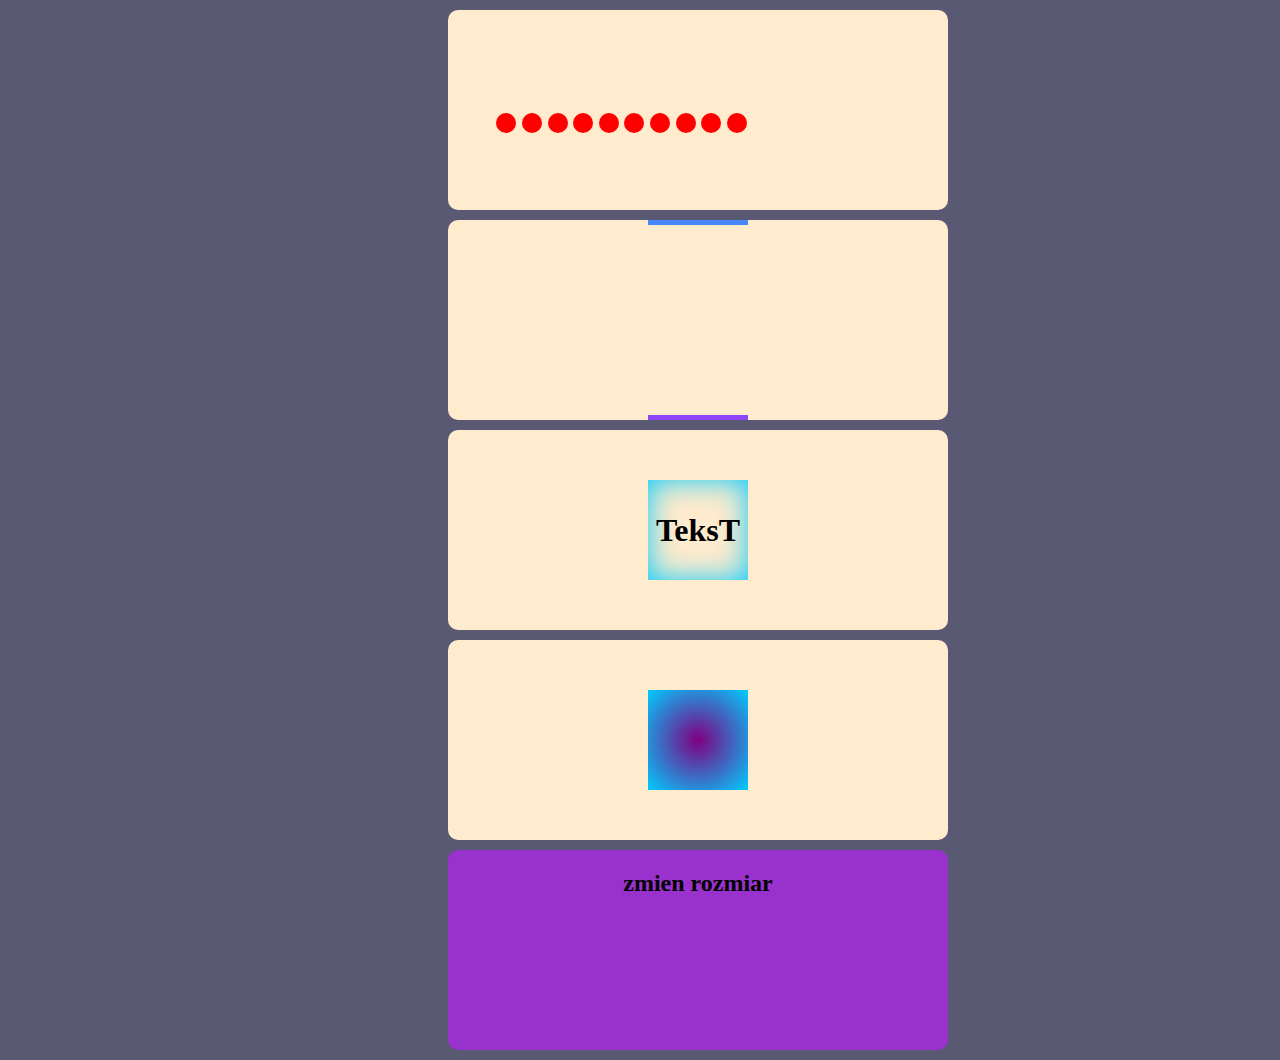
==== index.html @ 09cd438a "1.3" ====
<!DOCTYPE html>
<html lang="pl">
<head>
    <meta charset="UTF-8">
    <meta name="viewport" content="width=device-width, initial-scale=1.0">
    <title>Document</title>
    <link rel="stylesheet" href="style.css">
</head>
<body onload="punkty()">
    
    <div class="div" id="fala"></div>

    <div class="div" id="rama">
        <div id="kolor"></div>
        <div id="wnetrze"></div>
    </div>

    <div class="div">
        <div id="zaznaczenie">
            <h1>TeksT</h1>
        </div>
    </div>

    <div class="div">
        <div id="swiec"></div>
    </div>

    <div class="div" id="media">
        <h2>zmien rozmiar</h2>
    </div>

    <script src="app.js"></script>
</body>
</html>
---- style.css ----
body{
    margin: 0px;
    background-color: #595974;
    overflow-y: scroll;
}

/* styl komórek */
.div{
    background-color: blanchedalmond;
    height: 200px;
    width: 500px;
    display: flex;
    flex-direction: row;
    justify-content: center;
    margin: 10px 35%;
    border-radius: 10px;
}

/* kropki stylu (reszta w app.js) */
.falaa{
    width: 20px;
    height: 20px;
    background-color: red;
    margin: 0px 3.5px ;
    border-radius: 100%;
}

@keyframes falanga {
    0%{background-color:red; top:12.5%;}
    50%{background-color:blue; top:7%;}
    100%{background-color:red; top:12.5%;}
}

/* kolorowa ramka */
#rama{
    overflow: hidden;
    align-items: center;
}

#kolor{
    background: linear-gradient(#00ccff, #d500f9);
    width: 100px;
    height: 600px;
    animation: rot 4s linear infinite;
    inset: 5px;
}

#wnetrze{
    position: absolute;
    background-color: blanchedalmond;
    height: 190px;
    width: 490px;   
    border-radius: 10px;
}

@keyframes rot {
    from{rotate: 0deg;}
    to{rotate: 360deg;}
}

/* zaznaczenie opcji */
#zaznaczenie{
    display: flex;
    width: 100px;
    height: 100px;
    margin-top: 50px;
    box-shadow: 0px 0px 30px #00ccff inset;
    align-items: center;
    justify-content: center;
}

/* podswietlanie tła wokół opcji */
#swiec{
    width: 100px;
    height: 100px;
    margin-top: 50px;
    animation: rozz 3s linear infinite;
    background:radial-gradient(purple, #00ccff)
}

@keyframes rozz{
    0%{box-shadow: 0px 0px 5px #d500f9;}
    50%{box-shadow: 0px 0px 30px #d500f9;}
    100%{box-shadow: 0px 0px 5px #d500f9;}
}

@media screen and (max-width:2000px) {
    #media{background-color: aquamarine;}
}
@media screen and (max-width:1750px){
    #media{background-color: crimson;}
}
@media screen and (max-width:1500px){
    #media{background-color: darkorchid;}
}
@media screen and (max-width:1250px){
    #media{background-color: crimson;}
}
@media screen and (max-width:1000px){
    #media{background-color: aquamarine;}
}
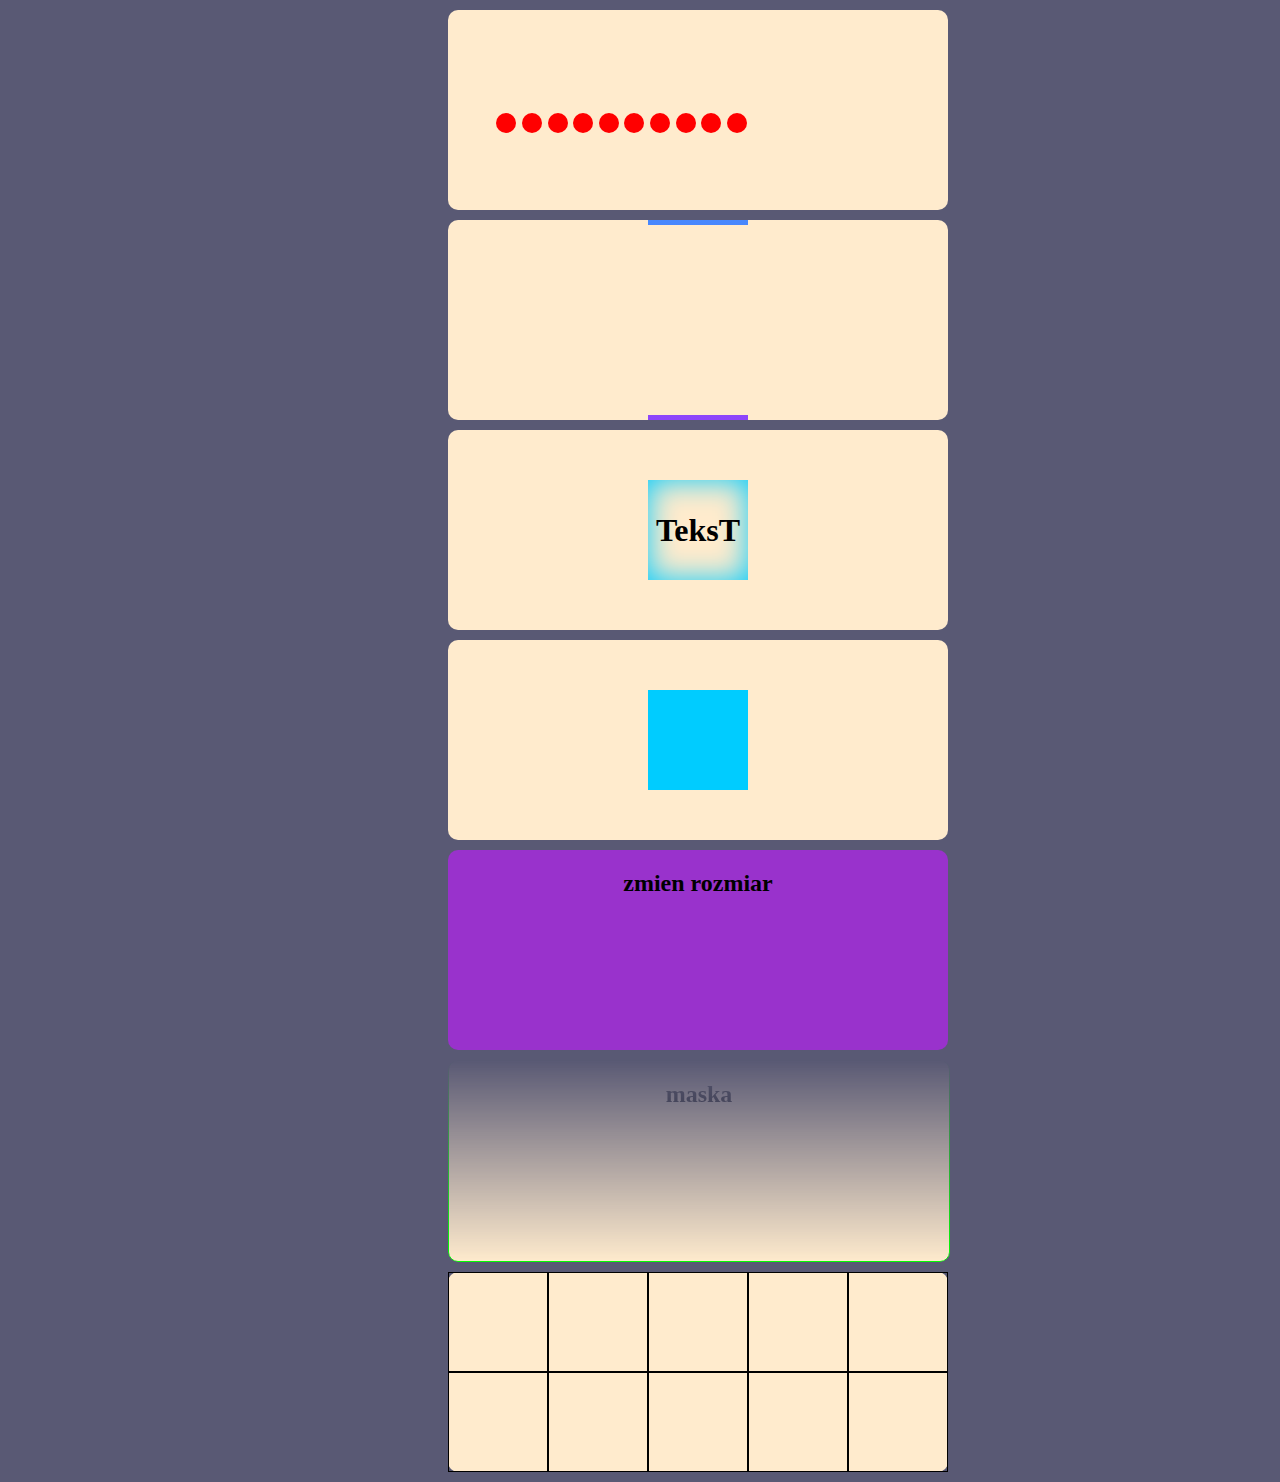
==== commit f5ae62b0: "1.4" ====
--- a/index.html
+++ b/index.html
@@ -29,6 +29,23 @@
         <h2>zmien rozmiar</h2>
     </div>
 
+    <div class="div" id="maska">
+        <h2>maska</h2>
+    </div>
+
+    <div class="div" id="cursor">
+        <div class="kursory" id="grab"></div>
+        <div class="kursory" id="grabbing"></div>
+        <div class="kursory" id="move"></div>
+        <div class="kursory" id="none"></div>
+        <div class="kursory" id="pointer"></div>
+        <div class="kursory" id="progress"></div>
+        <div class="kursory" id="wait"></div>
+        <div class="kursory" id="crosshair"></div>
+        <div class="kursory" id="zoom_in"></div>
+        <div class="kursory" id="zoom_out"></div>
+    </div>
+
     <script src="app.js"></script>
 </body>
 </html>--- a/style.css
+++ b/style.css
@@ -75,15 +75,16 @@
     height: 100px;
     margin-top: 50px;
     animation: rozz 3s linear infinite;
-    background:radial-gradient(purple, #00ccff)
+    background:#00ccff;
 }
 
 @keyframes rozz{
-    0%{box-shadow: 0px 0px 5px #d500f9;}
-    50%{box-shadow: 0px 0px 30px #d500f9;}
-    100%{box-shadow: 0px 0px 5px #d500f9;}
+    0%{box-shadow: 0px 0px 5px #f90000;}
+    50%{box-shadow: 0px 0px 40px #f90000;}
+    100%{box-shadow: 0px 0px 5px #f90000;}
 }
 
+/* @media(5 pole) */
 @media screen and (max-width:2000px) {
     #media{background-color: aquamarine;}
 }
@@ -98,4 +99,55 @@
 }
 @media screen and (max-width:1000px){
     #media{background-color: aquamarine;}
+}
+
+/* maska */
+#maska{
+    background-image: url(https://c4.wallpaperflare.com/wallpaper/108/140/869/digital-digital-art-artwork-fantasy-art-drawing-hd-wallpaper-thumb.jpg);
+    mask-image: linear-gradient(transparent, white);
+    border: 1px solid lime;
+}
+
+/* kursor */
+#cursor{
+    display: flex;
+    flex-direction: row;
+    flex-wrap: wrap;
+}
+
+.kursory{
+    height: 98px;
+    width: 98px;
+    border: 1px solid black;
+}
+
+#grab{
+    cursor: grab;
+}
+#move{
+    cursor:move
+}
+#none{
+    cursor: none;
+}
+#pointer{
+    cursor: pointer;
+}
+#progress{
+    cursor: progress;
+}
+#grabbing{
+    cursor: grabbing;
+}
+#wait{
+    cursor: wait;
+}
+#crosshair{
+    cursor: crosshair;
+}
+#zoom_in{
+    cursor: zoom-in;
+}
+#zoom_out{
+    cursor: zoom-out;
 }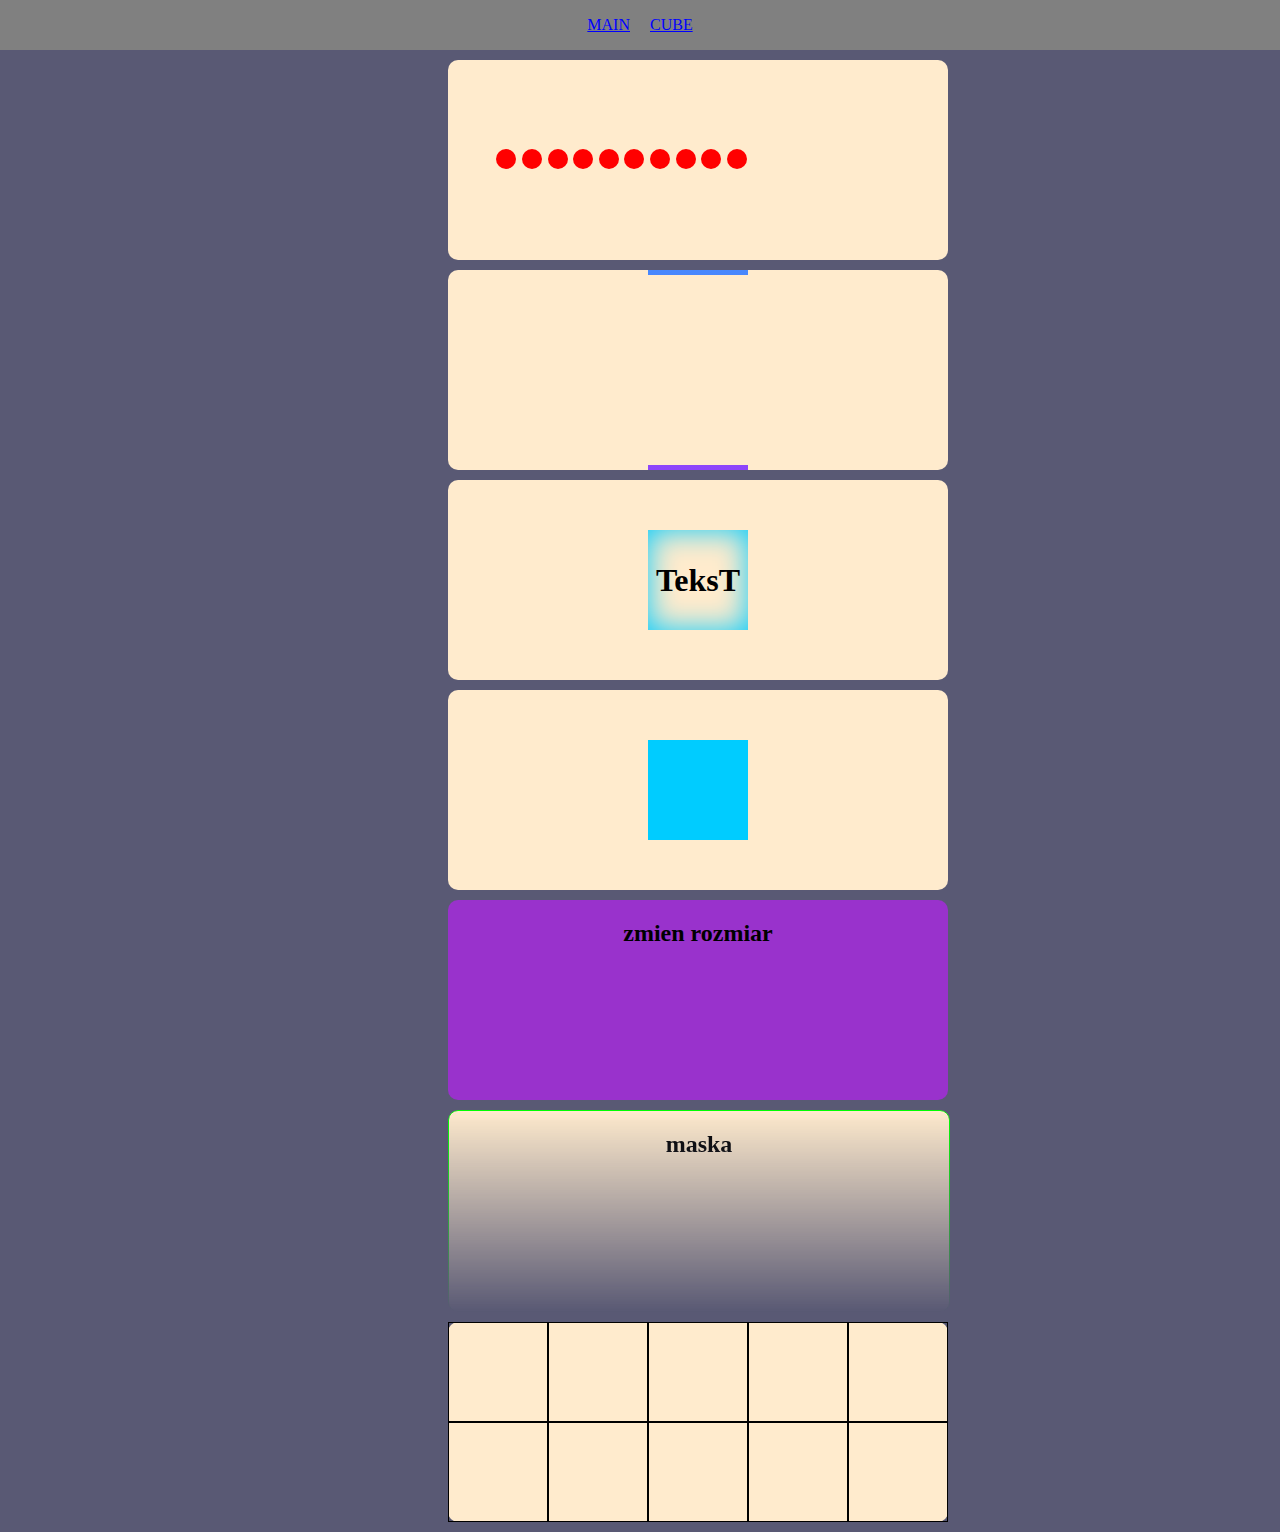
==== commit 5b1c6db0: "1.5" ====
--- a/index.html
+++ b/index.html
@@ -3,11 +3,16 @@
 <head>
     <meta charset="UTF-8">
     <meta name="viewport" content="width=device-width, initial-scale=1.0">
-    <title>Document</title>
+    <title>STYLE</title>
     <link rel="stylesheet" href="style.css">
 </head>
 <body onload="punkty()">
-    
+
+    <div style="width: 100%; height: 50px; background-color: gray;display: flex; align-items: center; justify-content: center; gap: 20px;">
+        <a href="index.html">MAIN</a>
+        <a href="ind2.html">CUBE</a>
+    </div>
+
     <div class="div" id="fala"></div>
 
     <div class="div" id="rama">
--- a/style.css
+++ b/style.css
@@ -26,9 +26,9 @@
 }
 
 @keyframes falanga {
-    0%{background-color:red; top:12.5%;}
-    50%{background-color:blue; top:7%;}
-    100%{background-color:red; top:12.5%;}
+    0%{background-color:red; top:16.5%;}
+    50%{background-color:blue; top:11%;}
+    100%{background-color:red; top:16.5%;}
 }
 
 /* kolorowa ramka */
@@ -104,7 +104,7 @@
 /* maska */
 #maska{
     background-image: url(https://c4.wallpaperflare.com/wallpaper/108/140/869/digital-digital-art-artwork-fantasy-art-drawing-hd-wallpaper-thumb.jpg);
-    mask-image: linear-gradient(transparent, white);
+    mask-image: linear-gradient(white, transparent);
     border: 1px solid lime;
 }
 
@@ -150,4 +150,12 @@
 }
 #zoom_out{
     cursor: zoom-out;
+}
+
+/* odnośniki */
+a:hover{
+    color: orange;
+}
+a{
+    color: blue;
 }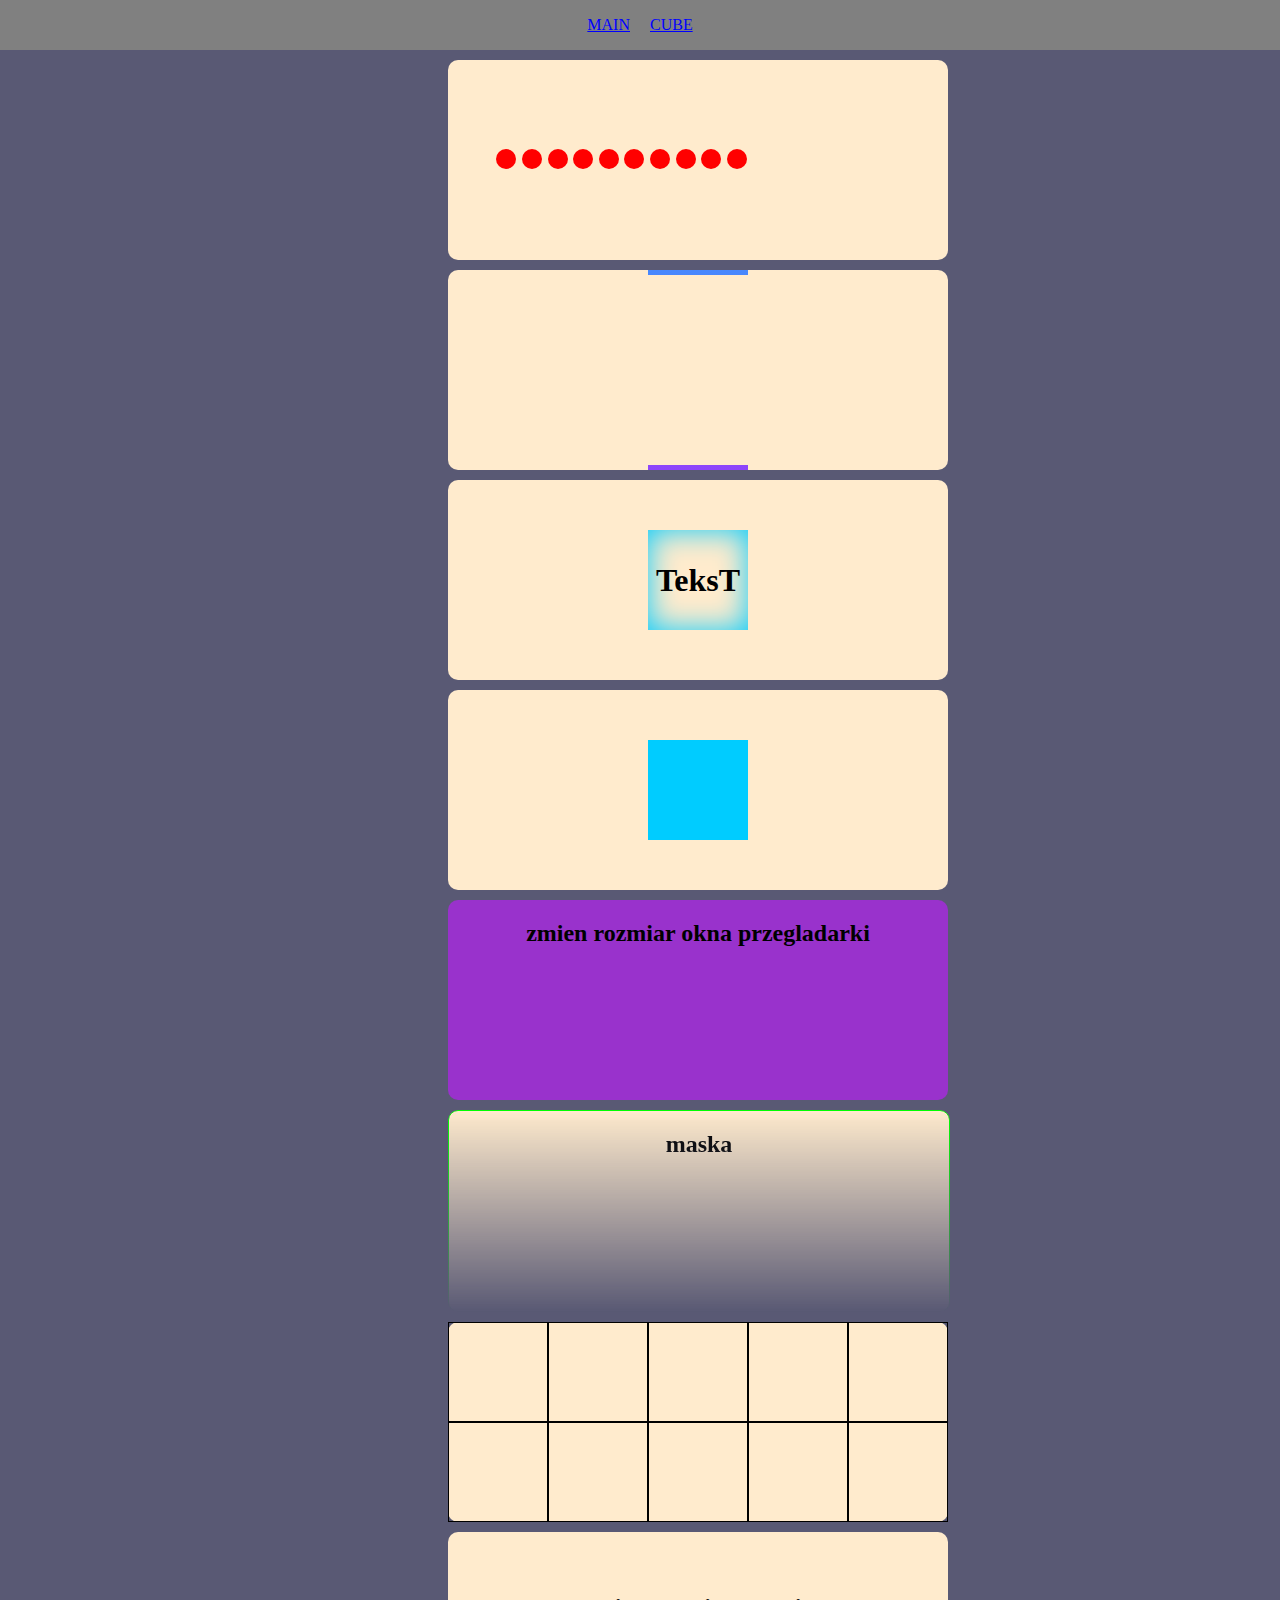
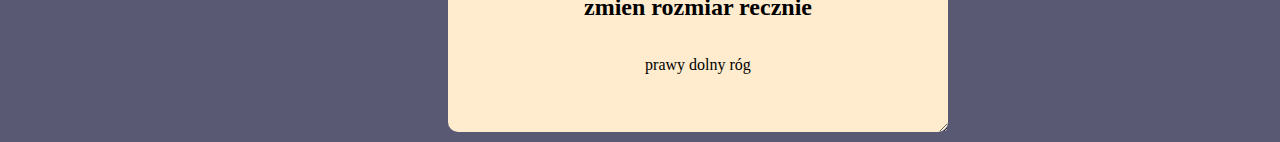
==== commit 534a3c99: "1.7" ====
--- a/index.html
+++ b/index.html
@@ -31,7 +31,7 @@
     </div>
 
     <div class="div" id="media">
-        <h2>zmien rozmiar</h2>
+        <h2>zmien rozmiar okna przegladarki</h2>
     </div>
 
     <div class="div" id="maska">
@@ -51,6 +51,11 @@
         <div class="kursory" id="zoom_out"></div>
     </div>
 
+    <div class="div" id="ress">
+        <h2>zmien rozmiar recznie</h2>
+        <p>prawy dolny róg</p>
+    </div>
+
     <script src="app.js"></script>
 </body>
 </html>--- a/style.css
+++ b/style.css
@@ -158,4 +158,13 @@
 }
 a{
     color: blue;
+}
+
+/* resize */
+#ress{
+    resize: both;
+    overflow: auto;
+    flex-direction: column;
+    text-align: center;
+    justify-content: center;
 }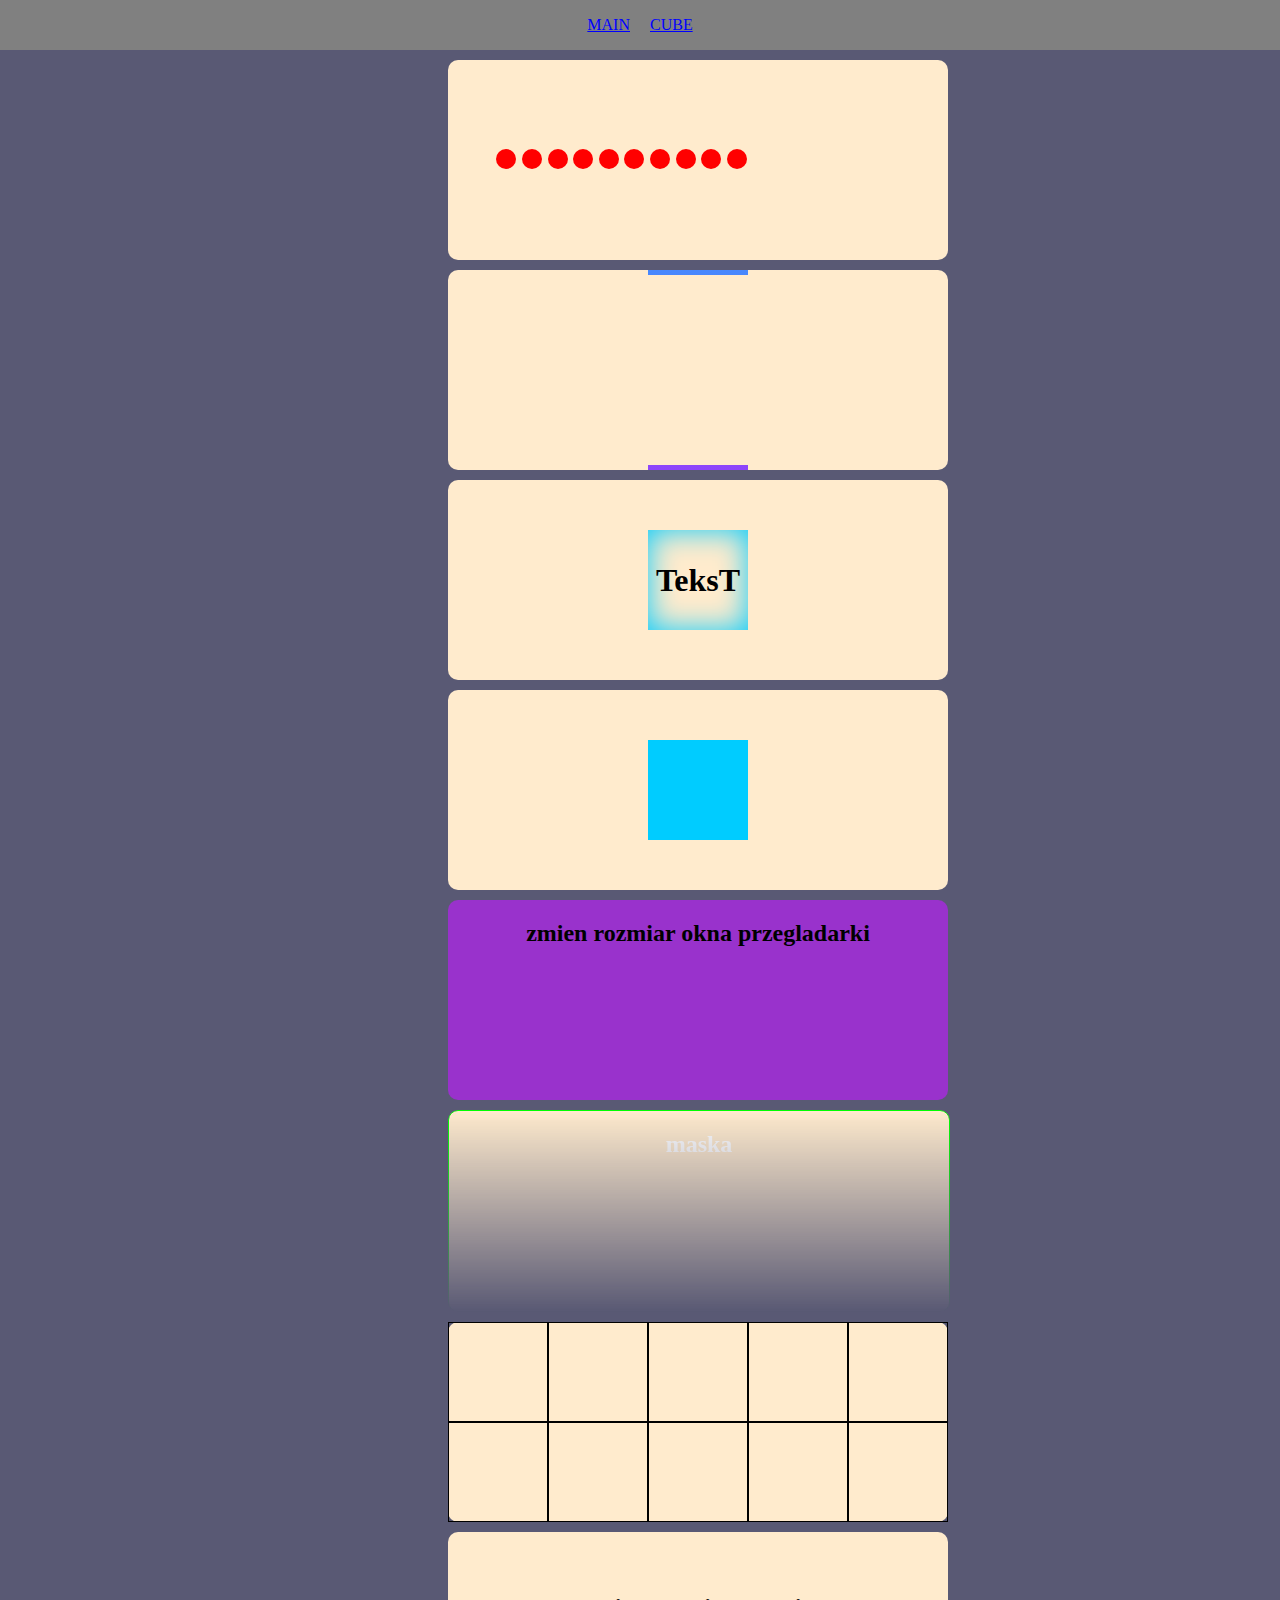
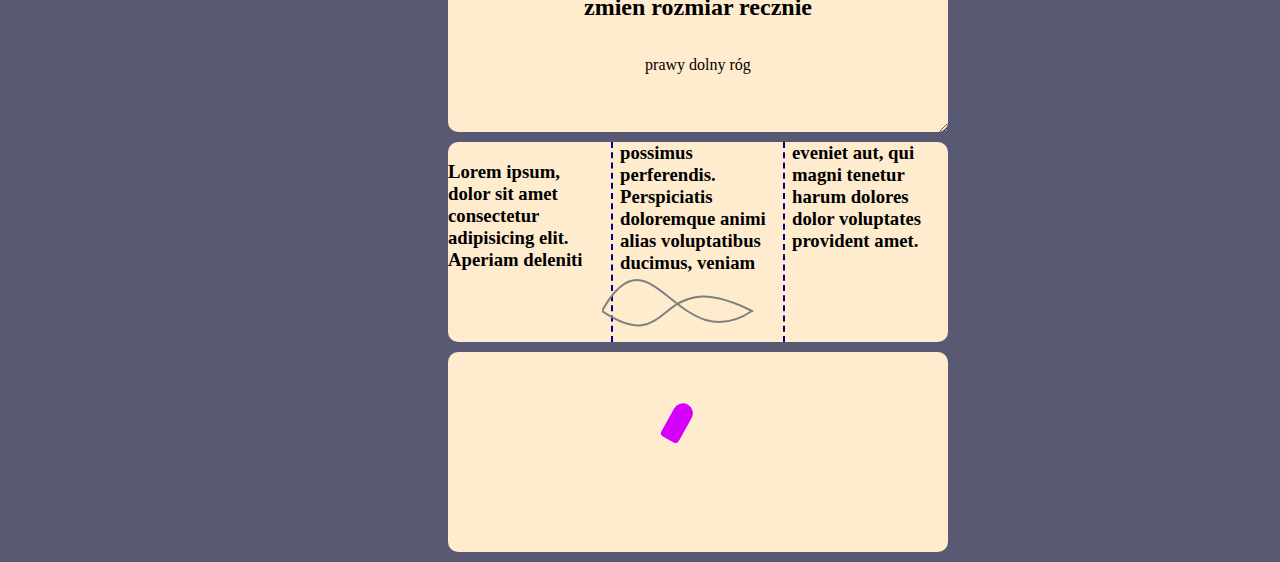
==== commit a155ffe3: "1.7" ====
--- a/index.html
+++ b/index.html
@@ -56,6 +56,17 @@
         <p>prawy dolny róg</p>
     </div>
 
+    <div class="div" id="columns">
+        <h3>Lorem ipsum, dolor sit amet consectetur adipisicing elit. Aperiam deleniti possimus perferendis. Perspiciatis doloremque animi alias voluptatibus ducimus, veniam eveniet aut, qui magni tenetur harum dolores dolor voluptates provident amet.</h3>
+    </div>
+
+    <div class="div" id="off">
+        <div id="offset"></div>
+        <svg fill="none" stroke="gray" stroke-width="2" style="position: absolute; top:204.5vh; left:47%;">
+            <path d="M0,70 C50 -20 75 120 150 70 C50 20 75 120 0 70"/>
+        </svg>
+    </div>
+
     <script src="app.js"></script>
 </body>
 </html>--- a/style.css
+++ b/style.css
@@ -106,6 +106,7 @@
     background-image: url(https://c4.wallpaperflare.com/wallpaper/108/140/869/digital-digital-art-artwork-fantasy-art-drawing-hd-wallpaper-thumb.jpg);
     mask-image: linear-gradient(white, transparent);
     border: 1px solid lime;
+    color: white;
 }
 
 /* kursor */
@@ -167,4 +168,27 @@
     flex-direction: column;
     text-align: center;
     justify-content: center;
+}
+
+/* multi columns */
+#columns{
+    column-count: 3;
+    column-rule: 2px dashed darkblue;
+    display: block;
+}
+
+/* offset */
+#offset{
+    display: block;
+    background-color: #d500f9;
+    border-radius: 4px 10px 10px 4px;
+    height: 20px;
+    width: 40px;
+    offset: path('M0,70 C50 -20 75 120 150 70 C50 20 75 120 0 70');
+    animation: ruch 5s infinite linear;
+}
+
+@keyframes ruch{
+    0%{offset-distance: 0%;}
+    100%{offset-distance: 100%;}
 }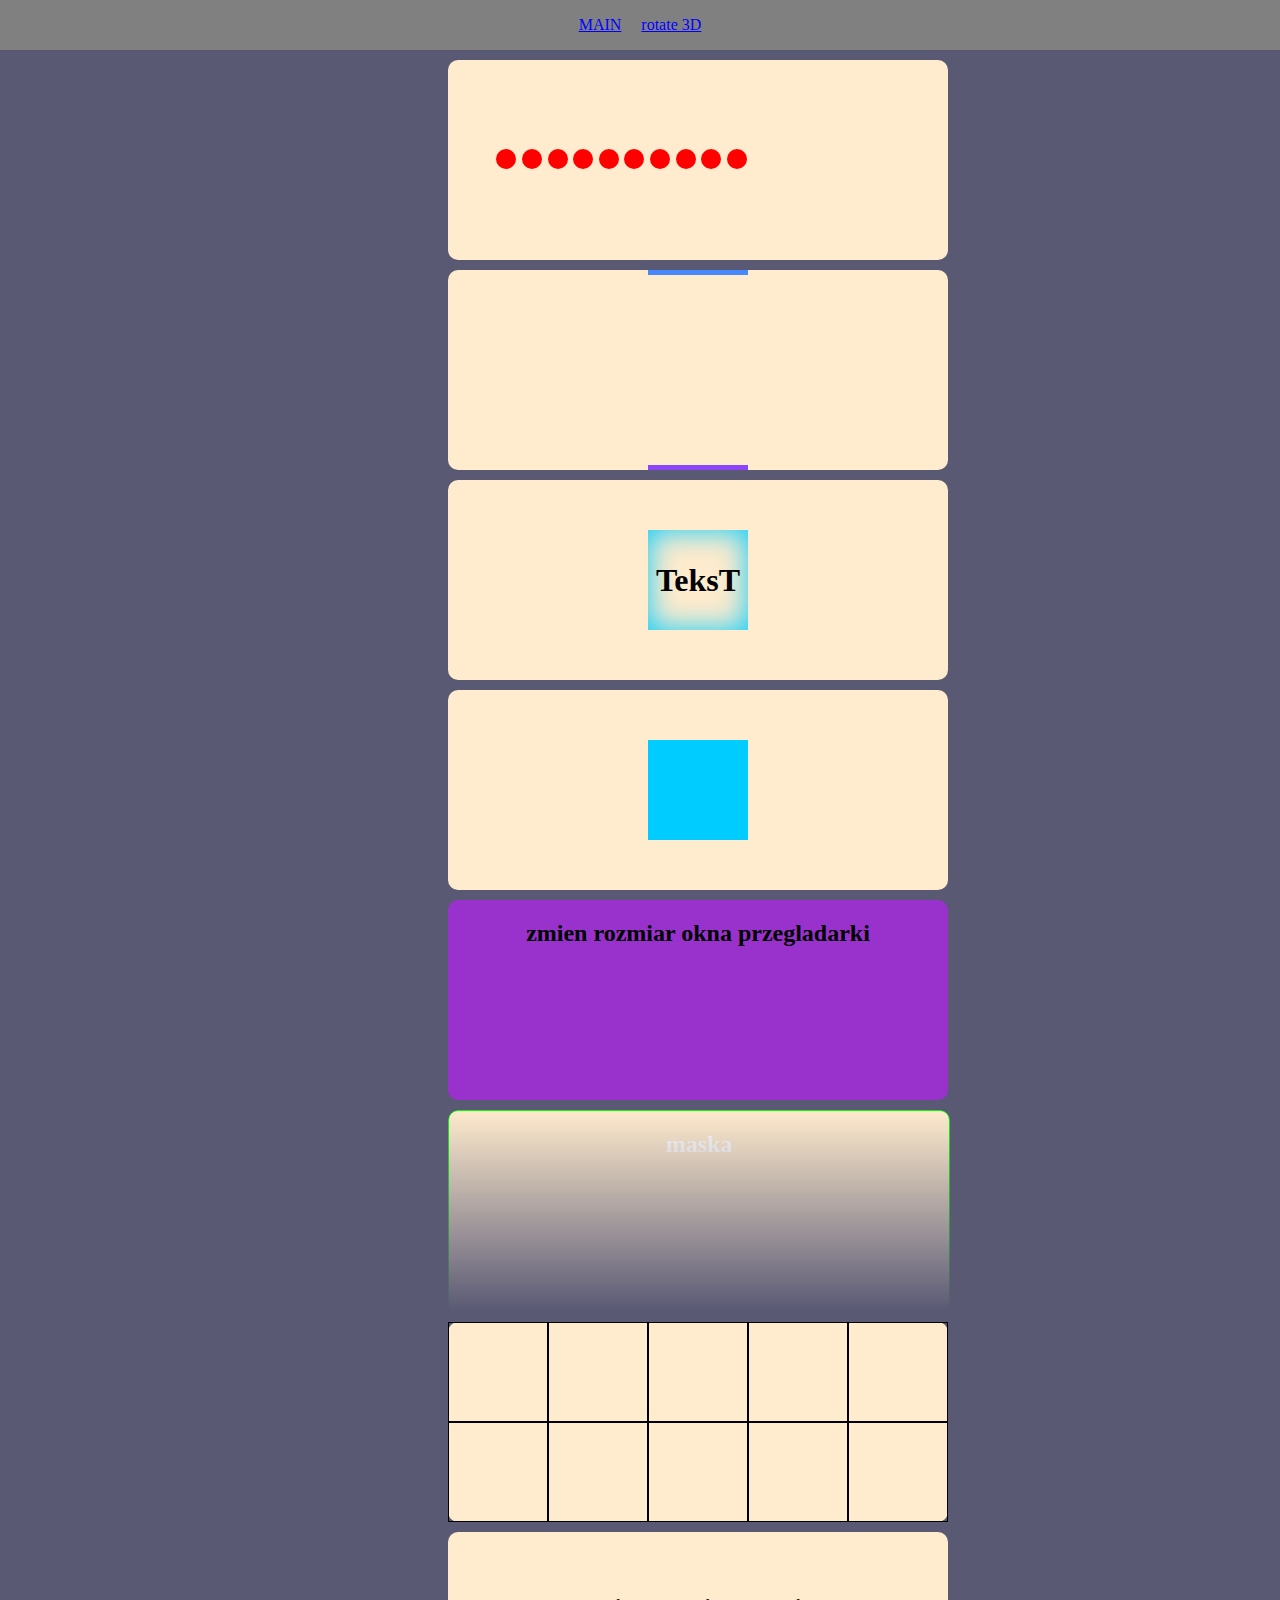
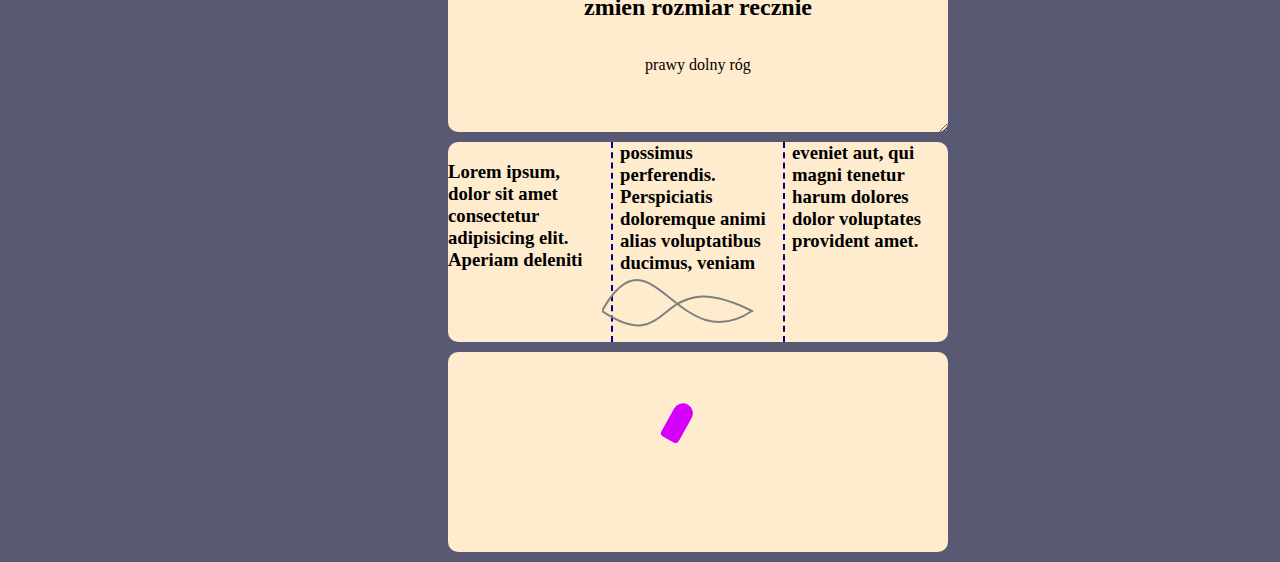
==== commit b54fa627: "1.8" ====
--- a/index.html
+++ b/index.html
@@ -10,7 +10,7 @@
 
     <div style="width: 100%; height: 50px; background-color: gray;display: flex; align-items: center; justify-content: center; gap: 20px;">
         <a href="index.html">MAIN</a>
-        <a href="ind2.html">CUBE</a>
+        <a href="ind2.html">rotate 3D</a>
     </div>
 
     <div class="div" id="fala"></div>
--- a/style.css
+++ b/style.css
@@ -4,7 +4,7 @@
     overflow-y: scroll;
 }
 
-/* styl komórek */
+/* ------------------------------------------------------------------------------------------------------------------------------------------------ */
 .div{
     background-color: blanchedalmond;
     height: 200px;
@@ -16,7 +16,7 @@
     border-radius: 10px;
 }
 
-/* kropki stylu (reszta w app.js) */
+/* ------------------------------------------------------------------------------------------------------------------------------------------------ */
 .falaa{
     width: 20px;
     height: 20px;
@@ -31,7 +31,7 @@
     100%{background-color:red; top:16.5%;}
 }
 
-/* kolorowa ramka */
+/* ------------------------------------------------------------------------------------------------------------------------------------------------ */
 #rama{
     overflow: hidden;
     align-items: center;
@@ -58,7 +58,7 @@
     to{rotate: 360deg;}
 }
 
-/* zaznaczenie opcji */
+/* ------------------------------------------------------------------------------------------------------------------------------------------------ */
 #zaznaczenie{
     display: flex;
     width: 100px;
@@ -69,7 +69,7 @@
     justify-content: center;
 }
 
-/* podswietlanie tła wokół opcji */
+/* ------------------------------------------------------------------------------------------------------------------------------------------------ */
 #swiec{
     width: 100px;
     height: 100px;
@@ -84,7 +84,7 @@
     100%{box-shadow: 0px 0px 5px #f90000;}
 }
 
-/* @media(5 pole) */
+/* ------------------------------------------------------------------------------------------------------------------------------------------------ */
 @media screen and (max-width:2000px) {
     #media{background-color: aquamarine;}
 }
@@ -101,7 +101,7 @@
     #media{background-color: aquamarine;}
 }
 
-/* maska */
+/* ------------------------------------------------------------------------------------------------------------------------------------------------ */
 #maska{
     background-image: url(https://c4.wallpaperflare.com/wallpaper/108/140/869/digital-digital-art-artwork-fantasy-art-drawing-hd-wallpaper-thumb.jpg);
     mask-image: linear-gradient(white, transparent);
@@ -109,7 +109,7 @@
     color: white;
 }
 
-/* kursor */
+/* ------------------------------------------------------------------------------------------------------------------------------------------------ */
 #cursor{
     display: flex;
     flex-direction: row;
@@ -153,7 +153,7 @@
     cursor: zoom-out;
 }
 
-/* odnośniki */
+/* ------------------------------------------------------------------------------------------------------------------------------------------------ */
 a:hover{
     color: orange;
 }
@@ -161,7 +161,7 @@
     color: blue;
 }
 
-/* resize */
+/* ------------------------------------------------------------------------------------------------------------------------------------------------ */
 #ress{
     resize: both;
     overflow: auto;
@@ -170,14 +170,14 @@
     justify-content: center;
 }
 
-/* multi columns */
+/* ------------------------------------------------------------------------------------------------------------------------------------------------ */
 #columns{
     column-count: 3;
     column-rule: 2px dashed darkblue;
     display: block;
 }
 
-/* offset */
+/* ------------------------------------------------------------------------------------------------------------------------------------------------ */
 #offset{
     display: block;
     background-color: #d500f9;
@@ -191,4 +191,6 @@
 @keyframes ruch{
     0%{offset-distance: 0%;}
     100%{offset-distance: 100%;}
-}+}
+
+/* ------------------------------------------------------------------------------------------------------------------------------------------------ */